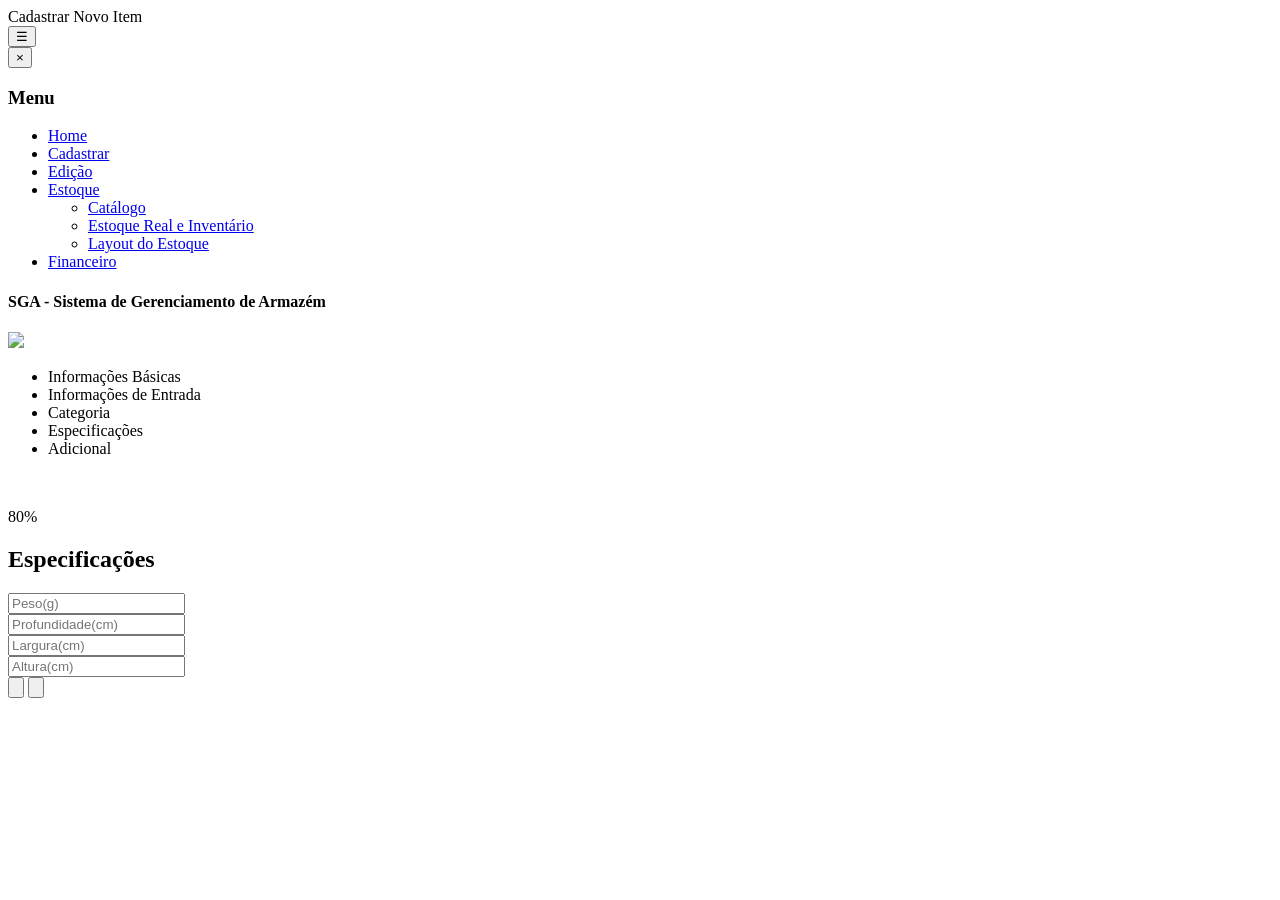
==== public/cadastro4.html @ 3d66b7a9 "Cadastro em html, responsividade das telas cadastro1 para tablet, catalogo, financeiro" ====
<!DOCTYPE html>
<html lang="pt-br">

<head>
    <meta charset="UTF-8">
    <meta name="viewport" content="width=device-width, initial-scale=1.0">
    <!-- GOOGLE FONTS -->
    <link rel="preconnect" href="https://fonts.googleapis.com">
    <link rel="preconnect" href="https://fonts.gstatic.com" crossorigin>
    <link
        href="https://fonts.googleapis.com/css2?family=Inter:ital,opsz,wght@0,14..32,100..900;1,14..32,100..900&display=swap"
        rel="stylesheet">
    <link rel="stylesheet" href="/css/cadastro4.css">
    <link rel="stylesheet" href="/css/navbar.css">
    <title>SGA - Cadastro</title>
</head>

<body>
    <!-- CABEÇALHO -->
    <!---------------NAVBAR-------------------------------------------------->
    <div class="navbar-caixa">
        <div class="conteudo-nav">
            <div class="texto-nav">Cadastrar Novo Item</div>

            <button id="menu-btn" class="menu-btn">&#9776;</button>
        </div>

        <!--------------------------------HAMBURGUER------------------------------------------------------------------------------------>
        <div id="sidebar" class="sidebar">
            <button id="close-btn" class="close-btn">&times;</button>
            <img src="/imglogineusuario/senaibranco.svg" alt="" />
            <h3>Menu</h3>
            <ul>


                <li class="home">
                    <a href="/telaInicial.html" id="home">
                        <div class="home"></div>
                        <span>Home</span>
                    </a>
                </li>


                <li class="cadastrar">
                    <a href="cadastro1" id="cadas">
                        <div class="box-of-good-good"></div>
                        <span>Cadastrar</span>
                    </a>
                </li>


                <li class="edicao">
                    <a href="/edicao.html" id="edicao">
                        <div class="pencil"></div>
                        <span>Edição</span>
                    </a>
                </li>


                <li class="estoque-item">
                    <a href="#" id="esto" class="estoque-link">
                        <div class="boxes-of-good-good"></div>
                        <span>Estoque</span>
                    </a>
                    <ul id="estoque-submenu" class="submenu">
                        <li><a href="/catalogo.html">Catálogo</a></li>
                        <li><a href="/estoque_real.html">Estoque Real e Inventário</a></li>
                        <li><a href="/layout.html">Layout do Estoque</a></li>
                    </ul>
                </li>


                <li class="financeiro">
                    <a href="/financeiro.html" id="finan">
                        <div class="financial"></div>
                        <span>Financeiro</span>
                    </a>
                </li>
            </ul>

            <div class="container-logos">
                <h4>SGA - Sistema de Gerenciamento de Armazém</h4>
                <img src="/imagens/logo-emp.svg" id="logo-gato" alt="" /><img src="/imagens/logo-soft.svg"
                    id="logo-cubo" />
            </div>
        </div>
    </div>
    <!-------------------------------------------------------------------------------------------------------------------------------->
    <section class="cadastro">
        <div class="flex">

            <!-- ESQUERDA -->
            <div class="parte-bolinhas">
                <div class="container">
                    <div class="bolinha1"></div>
                    <div class="palitinho1"></div>
                    <div class="bolinha2"></div>
                    <div class="palitinho2"></div>
                    <div class="bolinha3"></div>
                    <div class="palitinho3"></div>
                    <div class="bolinha4"></div>
                    <div class="palitinho4"></div>
                    <div class="bolinha5"></div>
                    <ul>
                        <li>Informações Básicas</li>
                        <li>Informações de Entrada</li>
                        <li>Categoria</li>
                        <li>Especificações</li>
                        <li>Adicional</li>
                    </ul>
                </div>

                <div class="caixa-aberta">
                    <img src="/imgCADASTRO/CaixaAberta.svg" alt="">
                </div>
            </div>

            <!-- DIREITA -->
            <div class="inserir-info">
                <div class="container">

                    <div class="porcentagem-linha">
                        <div class="linha-verde"></div>
                    </div>

                    <p>80%</p>
                    <div class="divisoria"></div>

                    <!-- FORMULÁRIO -->
                    <form id="formAdicionarProduto" action="/cadastro/cadastro4" method="POST">
                        <div class="Especificacoes">
                            <h1>Especificações</h1>
                            <div class="caixaTexto">
                                <input id="peso" name="peso" type="text" placeholder="Peso(g)" required>
                            </div>
                            <div class="caixaTexto">
                                <input id="profundidade" name="profundidade" type="text" placeholder="Profundidade(cm)" required>
                            </div>
                            <div class="caixaTexto">
                                <input id="largura" name="largura" type="text" placeholder="Largura(cm)" required>
                            </div>
                            <div class="caixaTexto">
                                <input id="altura" name="altura" type="text" placeholder="Altura(cm)" required>
                            </div>
                        </div>

                        <div class="setas">
                            <button type="button" id="esquerda" onclick="location.href='cadastro3';">
                                <img src="/imgCADASTRO/setaESQUERDA.svg" alt="">
                            </button>
                            <button type="submit" id="direita">
                                <img src="/imgCADASTRO/setaDIREITA.svg" alt="">
                            </button>
                        </div>
                    </form>
                </div>
            </div>
        </div>
        <div class="footer">
            <img src="/imgCADASTRO/gatinhoRodapé.svg" alt="">
        </div>
    </section>
    <!-- SCRIPT -->
    <script>
        document.addEventListener('DOMContentLoaded', function () {

            const estoqueItem = document.querySelector('.estoque-item');
            const estoqueSubMenu = document.getElementById('estoque-submenu');
            const estoqueLink = document.getElementById('esto');
            const iconeEstoque = estoqueLink.querySelector('.boxes-of-good-good');

            const submenuLinks = estoqueSubMenu.querySelectorAll('a');
            submenuLinks.forEach(link => {
                link.addEventListener('click', function (event) {
                    event.stopPropagation();
                });
            });

            estoqueItem.addEventListener('click', function (event) {
                event.preventDefault();

                estoqueItem.classList.toggle('active');
                if (estoqueItem.classList.contains('active')) {
                    estoqueSubMenu.style.display = "block";
                    estoqueItem.style.backgroundColor = "#000";
                    estoqueLink.style.color = "#319DF6";
                    iconeEstoque.style.backgroundImage = "url(\"data:image/svg+xml,%3Csvg xmlns='http://www.w3.org/2000/svg' viewBox='0 0 32 32'%3E%3Cpath fill='%23319df6' d='M10 4v11h12V4zm2 2h2v4l2-2l2 2V6h2v7h-8zM3 17v11h12V17zm14 0v11h12V17zM5 19h2v4l2-2l2 2v-4h2v7H5zm14 0h2v4l2-2l2 2v-4h2v7h-8z'/%3E%3C/svg%3E\")";
                } else {
                    estoqueSubMenu.style.display = "none";
                    estoqueItem.style.backgroundColor = "";
                    estoqueLink.style.color = "";
                    iconeEstoque.style.backgroundImage = "";
                }
            });

            // Fecha o dropdown ao clicar fora
            document.addEventListener('click', function (event) {
                if (!estoqueItem.contains(event.target)) {
                    estoqueItem.classList.remove('active');
                    estoqueSubMenu.style.display = "none";
                    estoqueItem.style.backgroundColor = "";
                    estoqueLink.style.color = "";
                    iconeEstoque.style.backgroundImage = "";
                }
            });


        });


    </script>

    <script src="/js/navbar.js"></script>
</body>

</html>
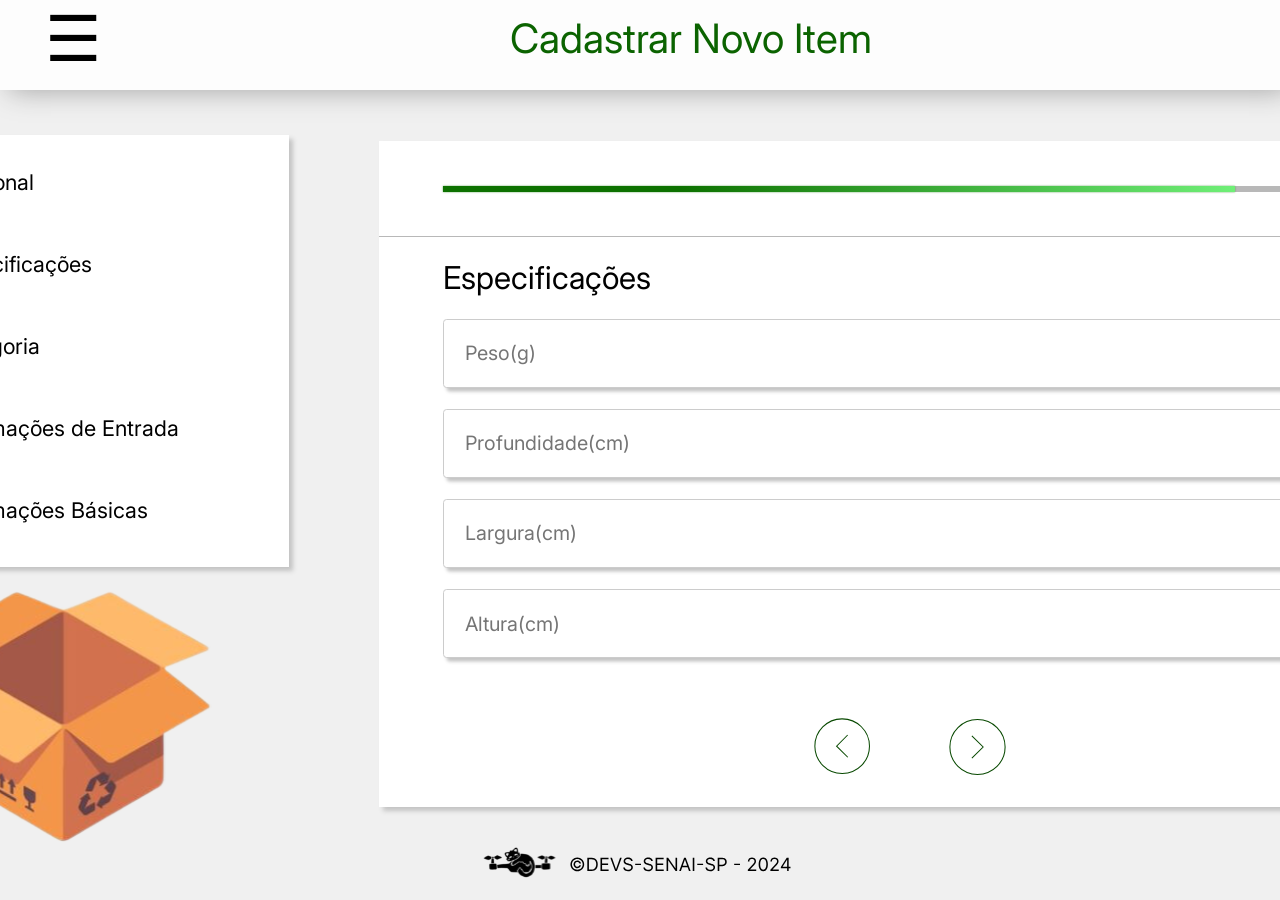
==== commit e7617922: "cadastro de produto e verificação de login" ====
--- a/public/cadastro4.html
+++ b/public/cadastro4.html
@@ -2,215 +2,135 @@
 <html lang="pt-br">
 
 <head>
-    <meta charset="UTF-8">
-    <meta name="viewport" content="width=device-width, initial-scale=1.0">
-    <!-- GOOGLE FONTS -->
-    <link rel="preconnect" href="https://fonts.googleapis.com">
-    <link rel="preconnect" href="https://fonts.gstatic.com" crossorigin>
-    <link
-        href="https://fonts.googleapis.com/css2?family=Inter:ital,opsz,wght@0,14..32,100..900;1,14..32,100..900&display=swap"
-        rel="stylesheet">
-    <link rel="stylesheet" href="/css/cadastro4.css">
-    <link rel="stylesheet" href="/css/navbar.css">
-    <title>SGA - Cadastro</title>
+  <meta charset="UTF-8" />
+  <meta name="viewport" content="width=device-width, initial-scale=1.0" />
+  <link rel="preconnect" href="https://fonts.googleapis.com" />
+  <link rel="preconnect" href="https://fonts.gstatic.com" crossorigin />
+  <link href="https://fonts.googleapis.com/css2?family=Inter:ital,wght@0,100..900;1,100..900&display=swap" rel="stylesheet" />
+  <link rel="stylesheet" href="css/cadastro4.css" />
+  <link rel="stylesheet" href="css/navbar.css" />
+  <title>SGA - Cadastro</title>
 </head>
 
 <body>
-    <!-- CABEÇALHO -->
-    <!---------------NAVBAR-------------------------------------------------->
-    <div class="navbar-caixa">
-        <div class="conteudo-nav">
-            <div class="texto-nav">Cadastrar Novo Item</div>
+  <div class="navbar-caixa">
+    <div class="conteudo-nav">
+      <div class="texto-nav">Cadastrar Novo Item</div>
+      <button id="menu-btn" class="menu-btn">&#9776;</button>
+    </div>
+    <div id="sidebar" class="sidebar">
+      <button id="close-btn" class="close-btn">&times;</button>
+      <img src="imglogineusuario/senaibranco.svg" alt="" />
+      <h3>Menu</h3>
+      <ul>
+        <li class="home"><a href="telaInicial.html" id="home"><span>Home</span></a></li>
+        <li class="cadastrar"><a href="cadastro1.html" id="cadas"><span>Cadastrar</span></a></li>
+        <li class="edicao"><a href="edicao.html" id="edicao"><span>Edição</span></a></li>
+        <li class="estoque-item">
+          <a href="#" id="esto" class="estoque-link"><span>Estoque</span></a>
+          <ul id="estoque-submenu" class="submenu">
+            <li><a href="catalogo.html">Catálogo</a></li>
+            <li><a href="estoque_real.html">Estoque Real e Inventário</a></li>
+            <li><a href="layout.html">Layout do Estoque</a></li>
+          </ul>
+        </li>
+        <li class="financeiro"><a href="financeiro.html" id="finan"><span>Financeiro</span></a></li>
+      </ul>
+      <div class="container-logos">
+        <h4>SGA - Sistema de Gerenciamento de Armazém</h4>
+        <img src="imagens/logo-emp.svg" id="logo-gato" alt="" />
+        <img src="imagens/logo-soft.svg" id="logo-cubo" />
+      </div>
+    </div>
+  </div>
 
-            <button id="menu-btn" class="menu-btn">&#9776;</button>
+  <section class="cadastro">
+    <div class="flex">
+      <div class="parte-bolinhas">
+        <div class="container">
+          <div class="bolinha1"></div>
+          <div class="palitinho1"></div>
+          <div class="bolinha2"></div>
+          <div class="palitinho2"></div>
+          <div class="bolinha3"></div>
+          <div class="palitinho3"></div>
+          <div class="bolinha4"></div>
+          <div class="palitinho4"></div>
+          <div class="bolinha5"></div>
+          <ul>
+            <li>Informações Básicas</li>
+            <li>Informações de Entrada</li>
+            <li>Categoria</li>
+            <li>Especificações</li>
+            <li>Adicional</li>
+          </ul>
         </div>
+        <div class="caixa-aberta">
+          <img src="imgCADASTRO/CaixaAberta.svg" alt="" />
+        </div>
+      </div>
 
-        <!--------------------------------HAMBURGUER------------------------------------------------------------------------------------>
-        <div id="sidebar" class="sidebar">
-            <button id="close-btn" class="close-btn">&times;</button>
-            <img src="/imglogineusuario/senaibranco.svg" alt="" />
-            <h3>Menu</h3>
-            <ul>
+      <div class="inserir-info">
+        <div class="container">
+          <div class="porcentagem-linha">
+            <div class="linha-verde"></div>
+          </div>
+          <p>80%</p>
+          <div class="divisoria"></div>
 
-
-                <li class="home">
-                    <a href="/telaInicial.html" id="home">
-                        <div class="home"></div>
-                        <span>Home</span>
-                    </a>
-                </li>
-
-
-                <li class="cadastrar">
-                    <a href="cadastro1" id="cadas">
-                        <div class="box-of-good-good"></div>
-                        <span>Cadastrar</span>
-                    </a>
-                </li>
-
-
-                <li class="edicao">
-                    <a href="/edicao.html" id="edicao">
-                        <div class="pencil"></div>
-                        <span>Edição</span>
-                    </a>
-                </li>
-
-
-                <li class="estoque-item">
-                    <a href="#" id="esto" class="estoque-link">
-                        <div class="boxes-of-good-good"></div>
-                        <span>Estoque</span>
-                    </a>
-                    <ul id="estoque-submenu" class="submenu">
-                        <li><a href="/catalogo.html">Catálogo</a></li>
-                        <li><a href="/estoque_real.html">Estoque Real e Inventário</a></li>
-                        <li><a href="/layout.html">Layout do Estoque</a></li>
-                    </ul>
-                </li>
-
-
-                <li class="financeiro">
-                    <a href="/financeiro.html" id="finan">
-                        <div class="financial"></div>
-                        <span>Financeiro</span>
-                    </a>
-                </li>
-            </ul>
-
-            <div class="container-logos">
-                <h4>SGA - Sistema de Gerenciamento de Armazém</h4>
-                <img src="/imagens/logo-emp.svg" id="logo-gato" alt="" /><img src="/imagens/logo-soft.svg"
-                    id="logo-cubo" />
-            </div>
-        </div>
-    </div>
-    <!-------------------------------------------------------------------------------------------------------------------------------->
-    <section class="cadastro">
-        <div class="flex">
-
-            <!-- ESQUERDA -->
-            <div class="parte-bolinhas">
-                <div class="container">
-                    <div class="bolinha1"></div>
-                    <div class="palitinho1"></div>
-                    <div class="bolinha2"></div>
-                    <div class="palitinho2"></div>
-                    <div class="bolinha3"></div>
-                    <div class="palitinho3"></div>
-                    <div class="bolinha4"></div>
-                    <div class="palitinho4"></div>
-                    <div class="bolinha5"></div>
-                    <ul>
-                        <li>Informações Básicas</li>
-                        <li>Informações de Entrada</li>
-                        <li>Categoria</li>
-                        <li>Especificações</li>
-                        <li>Adicional</li>
-                    </ul>
-                </div>
-
-                <div class="caixa-aberta">
-                    <img src="/imgCADASTRO/CaixaAberta.svg" alt="">
-                </div>
+          <form id="form-etapa4">
+            <div class="Especificacoes">
+              <h1>Especificações</h1>
+              <div class="caixaTexto">
+                <input id="peso" type="text" placeholder="Peso(g)" required />
+              </div>
+              <div class="caixaTexto">
+                <input id="profundidade" type="text" placeholder="Profundidade(cm)" required />
+              </div>
+              <div class="caixaTexto">
+                <input id="largura" type="text" placeholder="Largura(cm)" required />
+              </div>
+              <div class="caixaTexto">
+                <input id="altura" type="text" placeholder="Altura(cm)" required />
+              </div>
             </div>
 
-            <!-- DIREITA -->
-            <div class="inserir-info">
-                <div class="container">
+            <div class="setas">
+              <button type="button" id="esquerda" onclick="location.href='cadastro3.html';">
+                <img src="imgCADASTRO/setaESQUERDA.svg" alt="" />
+              </button>
+              <button type="submit" id="direita">
+                <img src="imgCADASTRO/setaDIREITA.svg" alt="" />
+              </button>
+            </div>
+          </form>
+        </div>
+      </div>
+    </div>
+    <div class="footer">
+      <img src="imgCADASTRO/gatinhoRodapé.svg" alt="" />
+    </div>
+  </section>
 
-                    <div class="porcentagem-linha">
-                        <div class="linha-verde"></div>
-                    </div>
+  <script src="js/navbar.js"></script>
+  <script>
+    document.getElementById("form-etapa4").addEventListener("submit", function (e) {
+      e.preventDefault();
 
-                    <p>80%</p>
-                    <div class="divisoria"></div>
+      const etapaAnterior = JSON.parse(localStorage.getItem("cadastro_produto")) || {};
 
-                    <!-- FORMULÁRIO -->
-                    <form id="formAdicionarProduto" action="/cadastro/cadastro4" method="POST">
-                        <div class="Especificacoes">
-                            <h1>Especificações</h1>
-                            <div class="caixaTexto">
-                                <input id="peso" name="peso" type="text" placeholder="Peso(g)" required>
-                            </div>
-                            <div class="caixaTexto">
-                                <input id="profundidade" name="profundidade" type="text" placeholder="Profundidade(cm)" required>
-                            </div>
-                            <div class="caixaTexto">
-                                <input id="largura" name="largura" type="text" placeholder="Largura(cm)" required>
-                            </div>
-                            <div class="caixaTexto">
-                                <input id="altura" name="altura" type="text" placeholder="Altura(cm)" required>
-                            </div>
-                        </div>
+      const etapa4 = {
+        peso: parseFloat(document.getElementById("peso").value),
+        profundidade: parseFloat(document.getElementById("profundidade").value),
+        largura: parseFloat(document.getElementById("largura").value),
+        altura: parseFloat(document.getElementById("altura").value)
+      };
 
-                        <div class="setas">
-                            <button type="button" id="esquerda" onclick="location.href='cadastro3';">
-                                <img src="/imgCADASTRO/setaESQUERDA.svg" alt="">
-                            </button>
-                            <button type="submit" id="direita">
-                                <img src="/imgCADASTRO/setaDIREITA.svg" alt="">
-                            </button>
-                        </div>
-                    </form>
-                </div>
-            </div>
-        </div>
-        <div class="footer">
-            <img src="/imgCADASTRO/gatinhoRodapé.svg" alt="">
-        </div>
-    </section>
-    <!-- SCRIPT -->
-    <script>
-        document.addEventListener('DOMContentLoaded', function () {
-
-            const estoqueItem = document.querySelector('.estoque-item');
-            const estoqueSubMenu = document.getElementById('estoque-submenu');
-            const estoqueLink = document.getElementById('esto');
-            const iconeEstoque = estoqueLink.querySelector('.boxes-of-good-good');
-
-            const submenuLinks = estoqueSubMenu.querySelectorAll('a');
-            submenuLinks.forEach(link => {
-                link.addEventListener('click', function (event) {
-                    event.stopPropagation();
-                });
-            });
-
-            estoqueItem.addEventListener('click', function (event) {
-                event.preventDefault();
-
-                estoqueItem.classList.toggle('active');
-                if (estoqueItem.classList.contains('active')) {
-                    estoqueSubMenu.style.display = "block";
-                    estoqueItem.style.backgroundColor = "#000";
-                    estoqueLink.style.color = "#319DF6";
-                    iconeEstoque.style.backgroundImage = "url(\"data:image/svg+xml,%3Csvg xmlns='http://www.w3.org/2000/svg' viewBox='0 0 32 32'%3E%3Cpath fill='%23319df6' d='M10 4v11h12V4zm2 2h2v4l2-2l2 2V6h2v7h-8zM3 17v11h12V17zm14 0v11h12V17zM5 19h2v4l2-2l2 2v-4h2v7H5zm14 0h2v4l2-2l2 2v-4h2v7h-8z'/%3E%3C/svg%3E\")";
-                } else {
-                    estoqueSubMenu.style.display = "none";
-                    estoqueItem.style.backgroundColor = "";
-                    estoqueLink.style.color = "";
-                    iconeEstoque.style.backgroundImage = "";
-                }
-            });
-
-            // Fecha o dropdown ao clicar fora
-            document.addEventListener('click', function (event) {
-                if (!estoqueItem.contains(event.target)) {
-                    estoqueItem.classList.remove('active');
-                    estoqueSubMenu.style.display = "none";
-                    estoqueItem.style.backgroundColor = "";
-                    estoqueLink.style.color = "";
-                    iconeEstoque.style.backgroundImage = "";
-                }
-            });
-
-
-        });
-
-
-    </script>
-
-    <script src="/js/navbar.js"></script>
+      const dadosAtualizados = { ...etapaAnterior, ...etapa4 };
+      localStorage.setItem("cadastro_produto", JSON.stringify(dadosAtualizados));
+      window.location.href = "cadastro5.html";
+    });
+  </script>
 </body>
 
 </html>
--- a/public/css/cadastro4.css
+++ b/public/css/cadastro4.css
@@ -0,0 +1,393 @@
+* {
+    margin: 0;
+    padding: 0;
+    box-sizing: border-box;
+
+        
+        font-family: "Inter", serif;
+    
+}
+
+body {
+    background-color: #F0F0F0;
+    height: 100vh;
+}
+
+/* CABEÇALHO */
+.texto-nav{
+    color: #0B6300;
+}
+
+.sidebar ul li #cadas {
+    color: #50CD58;
+
+    & .box-of-good-good {
+        display: inline-block;
+        width: 1.3em;
+        height: 1.3em;
+        background-repeat: no-repeat;
+        background-size: 100% 100%;
+        background-image: url("data:image/svg+xml,%3Csvg xmlns='http://www.w3.org/2000/svg' viewBox='0 0 24 24'%3E%3Cpath fill='%2350cd58' d='m17.578 4.432l-2-1.05C13.822 2.461 12.944 2 12 2s-1.822.46-3.578 1.382l-.321.169l8.923 5.099l4.016-2.01c-.646-.732-1.688-1.279-3.462-2.21m4.17 3.534l-3.998 2V13a.75.75 0 0 1-1.5 0v-2.286l-3.5 1.75v9.44c.718-.179 1.535-.607 2.828-1.286l2-1.05c2.151-1.129 3.227-1.693 3.825-2.708c.597-1.014.597-2.277.597-4.8v-.117c0-1.893 0-3.076-.252-3.978M11.25 21.904v-9.44l-8.998-4.5C2 8.866 2 10.05 2 11.941v.117c0 2.525 0 3.788.597 4.802c.598 1.015 1.674 1.58 3.825 2.709l2 1.049c1.293.679 2.11 1.107 2.828 1.286M2.96 6.641l9.04 4.52l3.411-1.705l-8.886-5.078l-.103.054c-1.773.93-2.816 1.477-3.462 2.21'/%3E%3C/svg%3E");
+    }
+}
+
+.cadastrar{
+    background-color: #000;
+}
+
+/* CADASTRO */
+section.cadastro {
+    padding: 0vh 4%;
+}
+
+.flex {
+    display: flex;
+}
+
+section.cadastro .flex {
+    align-items: center;
+    justify-content: center;
+    /* justify-content: space-between; */
+    gap: 10vh;
+}
+
+section.cadastro .flex .parte-bolinhas .container {
+    margin-top: 5vh;
+}
+
+.parte-bolinhas .container {
+    width: 50vh;
+    height: 48vh;
+    background-color: white;
+    padding: 1.5vh 0;
+    box-shadow: 0.4vh 0.4vh 0.5vh #c4c4c4;
+}
+
+.parte-bolinhas .container .bolinha1 {
+    width: 7.4vh;
+    height: 7.4vh;
+    border-radius: 100%;
+    background-color: #429038;
+    box-shadow: 0px 0.5vh 0.8vh #7b7b7b;
+    margin: 0 4.6%;
+}
+
+.parte-bolinhas .container .palitinho1 {
+    width: 0.3vh;
+    height: 1.8vh;
+    background-color: #216D17;
+    margin: 0 11.5%;
+}
+
+.parte-bolinhas .container .bolinha2 {
+    width: 7.4vh;
+    height: 7.4vh;
+    border-radius: 100%;
+    background-color: #429038;
+    box-shadow: 0px 0.5vh 0.8vh #7b7b7b;
+    margin: 0 4.6%;
+}
+
+.parte-bolinhas .container .palitinho2 {
+    width: 0.3vh;
+    height: 1.8vh;
+    background-color: #216D17;
+    margin: 0 11.5%;
+}
+
+.parte-bolinhas .container .bolinha3 {
+    width: 7.4vh;
+    height: 7.4vh;
+    border-radius: 100%;
+    background-color: #429038;
+    box-shadow: 0px 0.5vh 0.8vh #7b7b7b;
+    margin: 0 4.6%;
+}
+
+.parte-bolinhas .container .palitinho3 {
+    width: 0.3vh;
+    height: 1.8vh;
+    background-color: #216D17;
+    margin: 0 11.5%;
+}
+
+.parte-bolinhas .container .bolinha4 {
+    width: 7.4vh;
+    height: 7.4vh;
+    border-radius: 100%;
+    background-color: #429038;
+    box-shadow: 0px 0.5vh 0.8vh #7b7b7b;
+    margin: 0 4.6%;
+}
+
+.parte-bolinhas .container .palitinho4 {
+    width: 0.3vh;
+    height: 1.8vh;
+    background-color: #B8B8B8;
+    margin: 0 11.5%;
+}
+
+.parte-bolinhas .container .bolinha5 {
+    width: 7.4vh;
+    height: 7.4vh;
+    border-radius: 100%;
+    background-color: white;
+    box-shadow: 0px 0.5vh 0.8vh #7b7b7b;
+    margin: 0 4.6%;
+}
+
+.parte-bolinhas .container ul {
+    font-family: "Inter", serif;
+    list-style-type: none;
+    margin-top: 13%;
+}
+
+.parte-bolinhas ul li {
+    padding: 0 10vh;
+    font-size: 2.4vh;
+    margin-top: -24%;
+    padding: 0 23%;
+}
+
+.parte-bolinhas .caixa-aberta {
+    margin: 2% 14%;
+}
+
+.caixa-aberta img{
+    height: auto;
+    width: 100%;
+}
+
+/* DIREITA */
+.inserir-info .container {
+    width: 118vh;
+    height: 74vh;
+    background-color: white;
+    box-shadow: 0.4vh 0.4vh 0.5vh #c4c4c4;
+    padding: 5vh 0;
+}
+
+.inserir-info .container .porcentagem-linha {
+    width: 103vh;
+    height: 0.6vh;
+    background-color: #B8B8B8;
+    margin: 0 6%;
+}
+
+.inserir-info .container .porcentagem-linha .linha-verde {
+    width: 88vh;
+    height: 0.6vh;
+    background: linear-gradient(90deg, rgba(13, 113, 0, 1) 30%, rgba(111, 239, 119, 1) 100%);
+    box-shadow: 0 0 0.2vh #429038;
+}
+
+.inserir-info .container p {
+    display: flex;
+    justify-content: end;
+    font-family: "Inter", serif;
+    padding: 0 1.5%;
+    margin-top: -1.4vh;
+    color: #545454;
+    font-size: 2vh;
+}
+
+.inserir-info .container .divisoria {
+    width: 118vh;
+    height: 0.1vh;
+    background-color: #B8B8B8;
+    margin-top: 4vh;
+}
+
+/* INFORMAÇÕES BÁSICAS */
+.inserir-info .container .Especificacoes h1 {
+    font-family: "Inter", serif;
+    font-weight: 400;
+    font-size: 3.5vh;
+    padding: 2% 6%;
+}
+
+.inserir-info .container .caixaTexto{
+    margin-bottom: 2%; 
+    padding: 0 6%;
+}
+
+#peso,
+#profundidade,
+#largura,
+#altura{
+    width: 100%;
+    padding: 2.3%;
+    border: 0.1vh solid #ccc;
+    border-radius: 0.4vh;
+    box-sizing: border-box;
+    font-family: "Inter", serif;
+    font-size: 2.2vh;
+    box-shadow: 0.4vh 0.4vh 0.4vh #c4c4c4;
+}
+
+.setas{
+    display: flex;
+    justify-content: center;
+    margin-top: 0vh;
+}
+
+.inserir-info .container button img{
+    height: auto;
+    width: 15vh;
+}
+
+.inserir-info .setas button {
+    background-color: transparent;
+    border: none;
+}
+
+.inserir-info .setas button:hover{
+    transform: scale(1.05);
+}
+
+.footer{
+    display: flex;
+    justify-content: center;
+    margin-top: -20px;
+}
+
+.footer img{
+    height: auto;
+    width: 35vh;
+
+}
+
+/* ---------------------------------------------------------------------------- */
+/* PARA TABLET Vertical */
+@media (max-width: 1199px){
+    /* CADASTRO */
+    section.cadastro .flex {
+        flex-direction: column;
+        align-items: center;
+        gap: 10vh;
+    }
+    .parte-bolinhas .container {
+        width: 65vw;
+        height: 27vh;
+    }
+    .parte-bolinhas .container .bolinha1 {
+        width: 4vh;
+        height: 4vh;
+    }
+    .parte-bolinhas .container .palitinho1 {
+        height: 1vh;
+        margin: 0 9%;
+    }
+    .parte-bolinhas .container .bolinha2 {
+        width: 4vh;
+        height: 4vh;
+    }
+    .parte-bolinhas .container .palitinho2 {
+        height: 1vh;
+        margin: 0 9%;
+    }
+    .parte-bolinhas .container .bolinha3 {
+        width: 4vh;
+        height: 4vh;
+    }
+    .parte-bolinhas .container .palitinho3 {
+        height: 1vh;
+        margin: 0 9%;
+    }
+    .parte-bolinhas .container .bolinha4 {
+        width: 4vh;
+        height: 4vh;
+    }
+    .parte-bolinhas .container .palitinho4 {
+        height: 1vh;
+        margin: 0 9%;
+    }
+    .parte-bolinhas .container .bolinha5 {
+        width: 4vh;
+        height: 4vh;
+    }
+    .parte-bolinhas .container ul {
+        margin-top: -69%;
+        margin-left: 3%;
+    }
+    .parte-bolinhas ul li {
+        font-size: 2.5vh;
+        margin-top: -24%;
+        padding: 14.5%;
+    }
+    .parte-bolinhas .caixa-aberta {
+        margin-top: -20%;
+        margin-left: 70%;
+    }
+    .caixa-aberta img {
+        height: auto;
+        width: 150%;
+    }
+    /* DIREITA */
+    .inserir-info .container {
+        width: 90vw;
+        height: 51vh;
+        margin-left: 3%;
+        margin-top: -10%;
+    }
+    .inserir-info .container .porcentagem-linha {
+        width: 75vw;
+    }
+    .inserir-info .container .porcentagem-linha .linha-verde {
+        width: 60vw;
+    }
+    .inserir-info .container .divisoria {
+        width: 90vw;
+    }
+    /* INFORMAÇÕES BÁSICAS */
+    .setas {
+        margin-top: -4vh;
+    }
+    .footer {
+        margin-top: 30px;
+    }
+}
+
+/* ---------------------------------------------------------------------------- */
+/* PARA CELULAR */
+@media (max-width: 425px){
+    /* CADASTRO */
+    .parte-bolinhas .container {
+        margin-left: 5%;
+        width: 85vw;
+    }
+    .parte-bolinhas .container ul {
+        margin-top: -78%;
+        margin-left: 5%;
+    }
+    .parte-bolinhas ul li {
+        font-size: 2.2vh;
+    }
+    .parte-bolinhas .caixa-aberta {
+        margin-left: 65%;
+    }
+    .caixa-aberta img {
+        width: 100%;
+    }
+    /* DIREITA */
+    .inserir-info .container {
+        height: 48vh;
+        margin-top: -20%;
+    }
+    .inserir-info .container .porcentagem-linha {
+        width: 70vw;
+    }
+    .inserir-info .container .porcentagem-linha .linha-verde {
+        width: 56vw;
+    }
+    /* INFORMAÇÕES BÁSICAS */
+    .setas {
+        margin-top: -3vh;
+    }
+    .setas img{
+        width: 57%;
+    }
+    .footer {
+        margin-top: 0px;
+    }
+}
--- a/public/css/navbar.css
+++ b/public/css/navbar.css
@@ -0,0 +1,295 @@
+/******************************************/
+.navbar-caixa {
+    width: 100%;
+    height: 10vh;
+    background-color: #FDFDFD;
+    box-shadow: 1vh 0 3vh #a0a0a0;
+}
+/* INSERIR NO SEU CSS "color:" */
+.texto-nav {
+    font-size: 4.5vh;
+    display: flex;
+    justify-content: center;
+    align-items: center;
+    padding: 1vh;
+    font-family: "Inter", serif;
+    width: 100%;
+}
+.menu-btn {
+    font-size: 7vh;
+    cursor: pointer;
+    background-color: transparent;
+    color: rgb(0, 0, 0);
+    border: none;
+    border-radius: 5px;
+    display: flex;
+    padding-left: 5vh;
+}
+.conteudo-nav {
+    display: flex;
+    flex-direction: row-reverse;
+    align-items: center;
+    justify-content: space-between;
+}
+
+/******************************************/
+/* Sidebar */
+.sidebar {
+    height: 100%;
+    width: 350px;
+    position: fixed;
+    top: 0;
+    left: -350px;
+    /* Escondido por padrão */
+    background-color: #0f0f0f;
+    color: white;
+    overflow-x: hidden;
+    transition: 0.3s;
+    padding-top: 20px;
+    font-family: "Inter", serif;
+
+    z-index: 2;
+}
+.sidebar img {
+    align-self: center;
+    padding-left: 4vw;
+    padding-top: 1vw;
+    color: #f1f1f1;
+}
+.sidebar h3 {
+    margin-left: 1.5vw;
+    margin-top: 30px;
+    font-size: 1vw;
+    font-weight: 300;
+    color: #f1f1f1;
+    padding: 10px 0;
+}
+.sidebar ul {
+    list-style: none;
+    padding: 0;
+}
+.sidebar ul li {
+    display: flex;
+    align-items: center;
+    padding: 18px 50px;
+    font-weight: 300;
+    cursor: pointer;
+    font-size: 1.1vw;
+    font-family: "Inter", serif;
+}
+.sidebar ul li a {
+    color: #f1f1f1;
+    text-decoration: none;
+    display: flex;
+    align-items: center;
+    width: 100%;
+    box-sizing: border-box;
+}
+.sidebar ul li a div {
+    display: inline-block;
+    width: 24px;
+    height: 24px;
+    background-size: cover;
+    background-repeat: no-repeat;
+}
+.sidebar ul li a span {
+    margin-left: 20px;
+    /* Distância entre ícone e texto */
+}
+.sidebar ul li:hover,
+.sidebar ul li a:hover {
+    background-color: #000;
+    border-radius: 5px;
+    color: inherit;
+}
+.sidebar ul li:hover div {
+    transform: scale(1.3);
+    /* Efeito de zoom no ícone */
+    transition: transform 0.3s ease;
+}
+.sidebar h4 {
+    display: flex;
+    justify-self: center;
+    align-self: baseline;
+    margin-top: 260px;
+    font-size: 0.75em;
+    font-weight: 300;
+    font-family: "Inter", serif;
+}
+.container-logos #logo-gato {
+    align-items: center;
+    width: 40%;
+}
+.container-logos #logo-cubo {
+    width: 32%;
+}
+/* Estilos específicos de hover */
+.sidebar ul li #home:hover {
+    color: #E65332;
+
+    & .home {
+        display: inline-block;
+        width: 1.2em;
+        height: 1.2em;
+        font-size: 1.1vw;
+        font-weight: 300;
+        background-repeat: no-repeat;
+        background-image: url("data:image/svg+xml,%3Csvg xmlns='http://www.w3.org/2000/svg' viewBox='0 0 24 24'%3E%3Cg fill='none' stroke='%23e65332' stroke-linecap='round' stroke-linejoin='round' stroke-width='2'%3E%3Cpath d='M15 21v-8a1 1 0 0 0-1-1h-4a1 1 0 0 0-1 1v8'/%3E%3Cpath d='M3 10a2 2 0 0 1 .709-1.528l7-5.999a2 2 0 0 1 2.582 0l7 5.999A2 2 0 0 1 21 10v9a2 2 0 0 1-2 2H5a2 2 0 0 1-2-2z'/%3E%3C/g%3E%3C/svg%3E");
+    }
+}
+.sidebar ul li #cadas:hover {
+    color: #50CD58;
+
+    & .box-of-good-good {
+        display: inline-block;
+        width: 1.3em;
+        height: 1.3em;
+        background-repeat: no-repeat;
+        background-size: 100% 100%;
+        background-image: url("data:image/svg+xml,%3Csvg xmlns='http://www.w3.org/2000/svg' viewBox='0 0 24 24'%3E%3Cpath fill='%2350cd58' d='m17.578 4.432l-2-1.05C13.822 2.461 12.944 2 12 2s-1.822.46-3.578 1.382l-.321.169l8.923 5.099l4.016-2.01c-.646-.732-1.688-1.279-3.462-2.21m4.17 3.534l-3.998 2V13a.75.75 0 0 1-1.5 0v-2.286l-3.5 1.75v9.44c.718-.179 1.535-.607 2.828-1.286l2-1.05c2.151-1.129 3.227-1.693 3.825-2.708c.597-1.014.597-2.277.597-4.8v-.117c0-1.893 0-3.076-.252-3.978M11.25 21.904v-9.44l-8.998-4.5C2 8.866 2 10.05 2 11.941v.117c0 2.525 0 3.788.597 4.802c.598 1.015 1.674 1.58 3.825 2.709l2 1.049c1.293.679 2.11 1.107 2.828 1.286M2.96 6.641l9.04 4.52l3.411-1.705l-8.886-5.078l-.103.054c-1.773.93-2.816 1.477-3.462 2.21'/%3E%3C/svg%3E");
+    }
+}
+.sidebar ul li #edicao:hover {
+    color: #DA0000;
+
+    & .pencil {
+        display: inline-block;
+        width: 1.3em;
+        height: 1.3em;
+        --svg: url("data:image/svg+xml,%3Csvg xmlns='http://www.w3.org/2000/svg' viewBox='0 0 24 24'%3E%3Cg fill='none' stroke='%23000' stroke-width='2'%3E%3Cpath stroke-linecap='round' stroke-linejoin='round' d='M4.333 16.048L16.57 3.81a2.56 2.56 0 0 1 3.62 3.619L7.951 19.667a2 2 0 0 1-1.022.547L3 21l.786-3.93a2 2 0 0 1 .547-1.022'/%3E%3Cpath d='m14.5 6.5l3 3'/%3E%3C/g%3E%3C/svg%3E");
+        background-color: currentColor;
+        -webkit-mask-image: var(--svg);
+        mask-image: var(--svg);
+        -webkit-mask-repeat: no-repeat;
+        mask-repeat: no-repeat;
+        -webkit-mask-size: 100% 100%;
+        mask-size: 100% 100%;
+
+    }
+
+}
+.sidebar ul li #esto:hover {
+    color: #319DF6;
+
+    & .boxes-of-good-good {
+        display: inline-block;
+        width: 1.3em;
+        height: 1.3em;
+        background-repeat: no-repeat;
+        background-size: 100% 100%;
+        background-image: url("data:image/svg+xml,%3Csvg xmlns='http://www.w3.org/2000/svg' viewBox='0 0 32 32'%3E%3Cpath fill='%23319df6' d='M10 4v11h12V4zm2 2h2v4l2-2l2 2V6h2v7h-8zM3 17v11h12V17zm14 0v11h12V17zM5 19h2v4l2-2l2 2v-4h2v7H5zm14 0h2v4l2-2l2 2v-4h2v7h-8z'/%3E%3C/svg%3E");
+    }
+}
+.sidebar ul li #finan:hover {
+    color: #FFCC00;
+
+    & .financial {
+        display: inline-block;
+        width: 1.1em;
+        height: 1.1em;
+        background-repeat: no-repeat;
+        background-size: 100% 100%;
+        background-image: url("data:image/svg+xml,%3Csvg xmlns='http://www.w3.org/2000/svg' viewBox='0 0 2048 2048'%3E%3Cpath fill='%23ffcc00' d='m0 1898l384-384v534H0zm512-512l384-384v1046H512zm1280-490h128v1152h-384v-918zm-448 426l64-64v790h-384V1002zm704-1066v512h-128V475l-576 575l-384-384L0 1627v-182l960-959l384 384l485-486h-293V256z'/%3E%3C/svg%3E");
+    }
+}
+/* Close Button */
+.close-btn {
+    position: absolute;
+    top: 10px;
+    right: 20px;
+    font-size: 25px;
+    background: none;
+    color: white;
+    border: none;
+    cursor: pointer;
+}
+/* Content */
+.content {
+    margin-left: 0;
+    padding: 20px;
+    transition: margin-left 0.3s;
+}
+/* Estilos do item Estoque */
+.submenu li{
+    background-color: #000;
+}
+
+.submenu li:hover a{
+    color: #319DF6;
+}
+.estoque-item {
+    position: relative; 
+}
+.submenu {
+    position: absolute; 
+    left: 0;           
+    top: 100%;       
+    width: 100%;
+    display: none;  
+}
+
+/* ---------------------------------------------------------------------------- */
+/* PARA TABLET Vertical */
+@media (max-width: 1199px){
+    .navbar-caixa {
+        height: 7vh;
+    }
+    .texto-nav {
+        font-size: 3.6vh;
+    }
+    .menu-btn {
+        font-size: 5vh;
+    }
+    /* Sidebar */
+    .sidebar {
+        width: 32vw;
+    }
+    .sidebar img{
+        margin-left: 10%;
+    }
+    .sidebar h3 {
+        font-size: 2vh;
+    }
+    .sidebar ul li {
+        font-size: 1.8vh;
+    }
+    
+    .sidebar h4 {
+        margin-top: 290%;
+        font-size: 0.9vh;
+    }
+    .container-logos #logo-cubo {
+        margin-left: -5%;
+    }
+}
+/* ---------------------------------------------------------------------------- */
+/* PARA CELULAR */
+@media (max-width: 425px){
+    .navbar-caixa {
+        height: 6vh;
+    }
+    .texto-nav {
+        font-size: 2.5vh;
+    }
+    .menu-btn {
+        font-size: 4vh;
+    }
+    /* Sidebar */
+    .sidebar {
+        width: 60vw;
+    }
+    .sidebar img{
+        width: 70%;
+        margin-top: 15%;
+    }
+    .sidebar h3 {
+        margin-left: 13%;
+    }
+    .sidebar ul li {
+        margin-right: 15%;
+    }
+    .sidebar h4 {
+        margin-top: 50%;
+        font-size: 1vh;
+    }
+}
